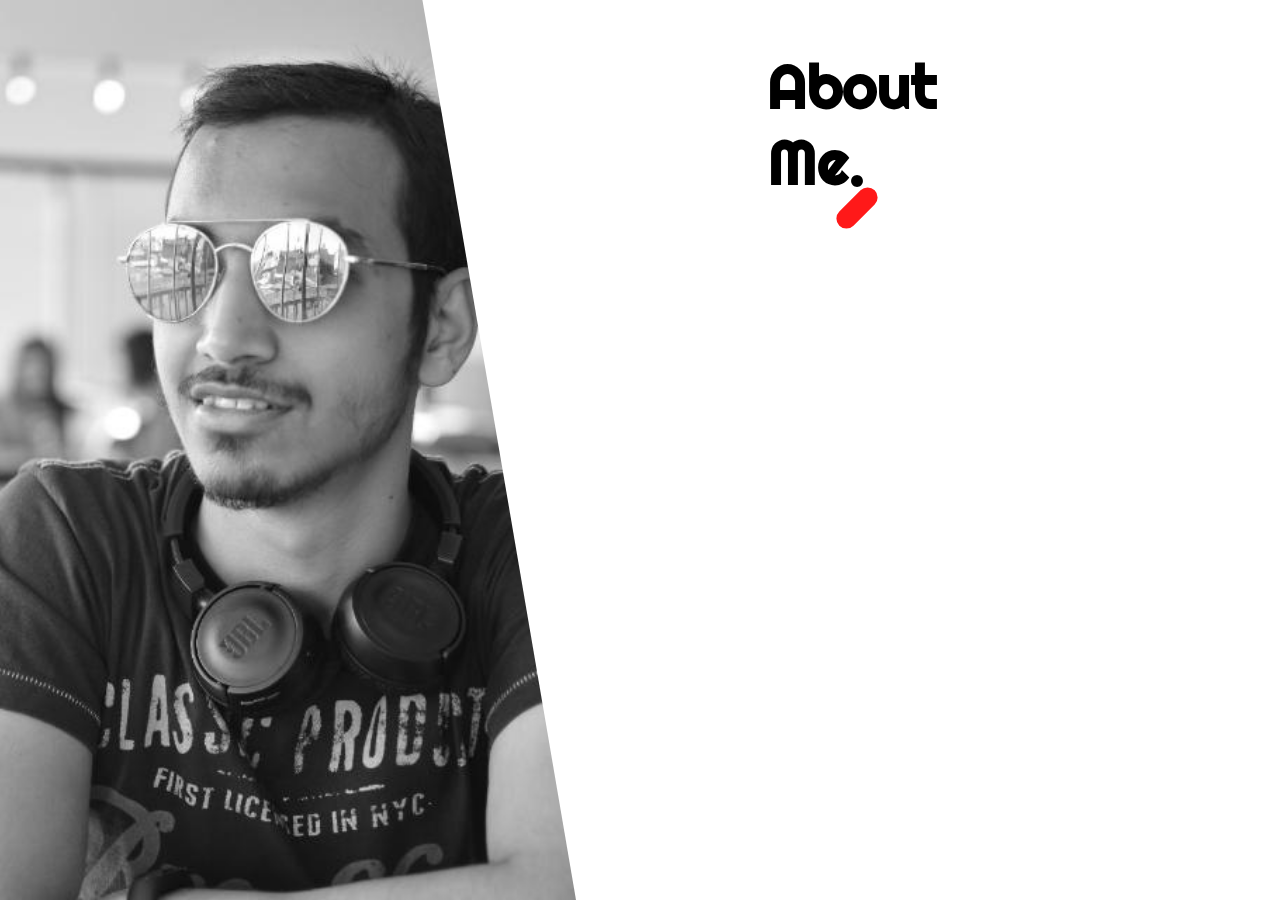
==== about.html @ 8a765a09 "Added About Me Page" ====
<!DOCTYPE html>
<html lang="en">
<head>
    <meta charset="UTF-8">
    <meta http-equiv="X-UA-Compatible" content="IE=edge">
    <meta name="viewport" content="width=device-width, initial-scale=1.0">
    <title>About Me</title>
    <link rel="stylesheet" href="./about.css">
    <link rel="preconnect" href="https://fonts.googleapis.com">
<link rel="preconnect" href="https://fonts.gstatic.com" crossorigin>
<link href="https://fonts.googleapis.com/css2?family=Righteous&display=swap" rel="stylesheet"> 
</head>
<body>
    <h1>About <br>Me.</h1>
    <div class="line"></div>
    <div class="imageContainer"></div>
    <!-- <p>I am Farhan Hasan. A recent Computer Engineering graduate from Bahcesehir University in Istanbul. I have a good grasp at coding, worked on many mobile applications using Flutter and React. I am really passionate about Web Development and want to develop beautiful websites.</p> -->
</body>
</html>
---- about.css ----
h1 {
  font-size: 60px;
  color: black;
  font-family: "Righteous";
  position: absolute;
  left: 60%;
  z-index: 1;
}

.line {
  width: 50px;
  background-color: rgba(255, 0, 0, 0.9);
  height: 20px;
  border-radius: 10px;
  position: absolute;
  top: 22%;
  left: 65%;
  transform: rotate(-45deg);
}

.imageContainer {
  width: 60%;
  height: 100%;
  position: absolute;
  left: -15%;
  top: 0;
  background-size: cover;
  background-image: url("./Profile\ Picture.jpg");
  clip-path: polygon(0 0, 80% 0, 100% 100%, 20% 100%);
}
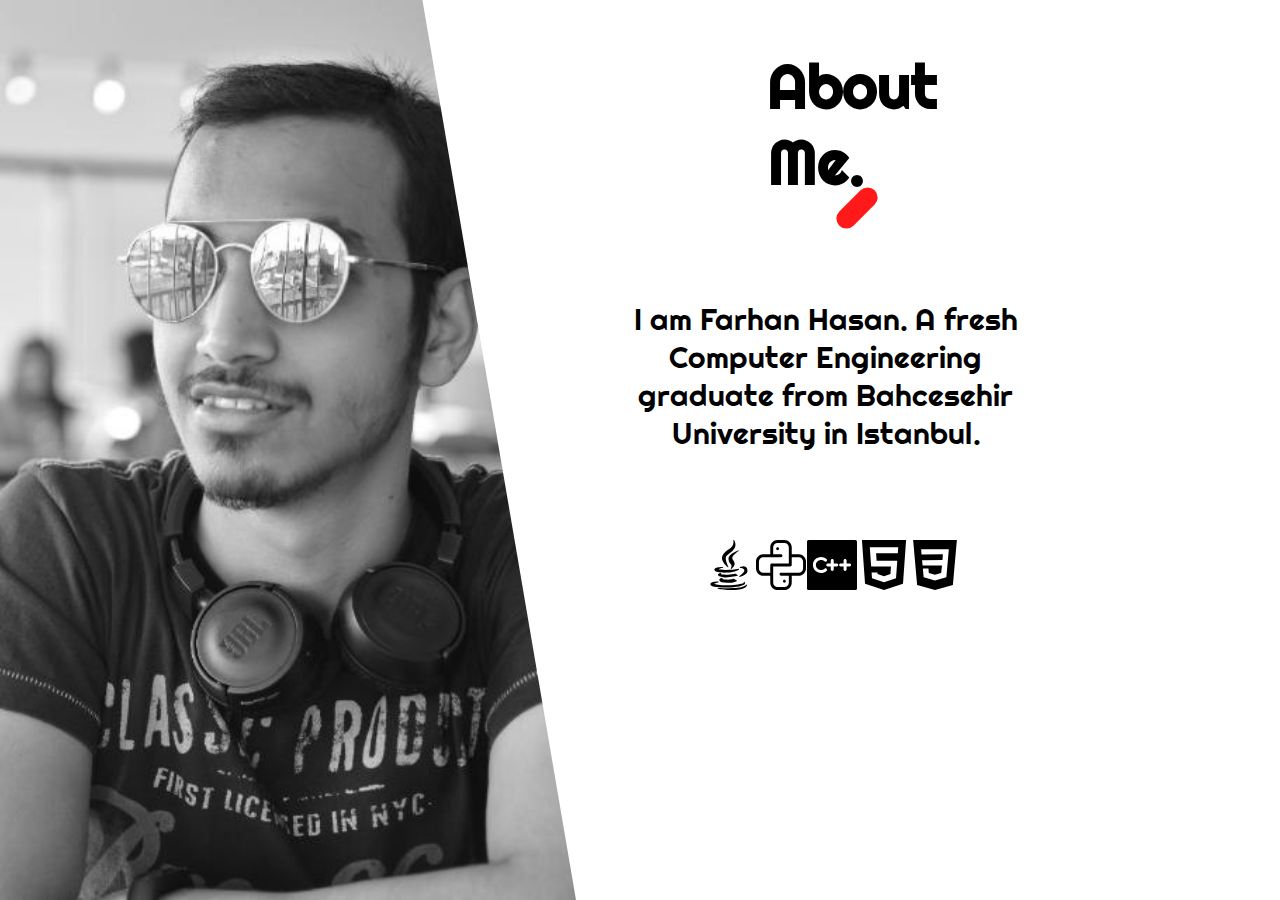
==== commit 5e85b8be: "Added content to about page" ====
--- a/about.html
+++ b/about.html
@@ -14,6 +14,17 @@
     <h1>About <br>Me.</h1>
     <div class="line"></div>
     <div class="imageContainer"></div>
-    <!-- <p>I am Farhan Hasan. A recent Computer Engineering graduate from Bahcesehir University in Istanbul. I have a good grasp at coding, worked on many mobile applications using Flutter and React. I am really passionate about Web Development and want to develop beautiful websites.</p> -->
+    <div class=infoContainer>
+        <p>I am Farhan Hasan. A fresh Computer Engineering graduate from Bahcesehir University in Istanbul.</p>
+    </div>
+
+    <div class="languages">
+        <img class= "java" src="./Icons/java.svg" alt="Java Icon">
+        <img class="python" src="./Icons/python.svg" alt="Python Icon">
+        <img class="CPlusPlus"src="./Icons/c-logo.svg" alt="C Plus Plus Icon">
+        <img class="HTML" src="./Icons/html.svg" alt="HTML Icon">
+        <img class="CSS" src="./Icons/css-3.svg" alt="CSS Icon">
+    </div>
+    
 </body>
 </html>--- a/about.css
+++ b/about.css
@@ -28,3 +28,46 @@
   background-image: url("./Profile\ Picture.jpg");
   clip-path: polygon(0 0, 80% 0, 100% 100%, 20% 100%);
 }
+
+.infoContainer {
+  /* background-color: red; */
+  position: absolute;
+  left: 47%;
+  top: 30%;
+  width: 35%;
+  height: 20%;
+  text-align: center;
+}
+
+p {
+  font-size: 30px;
+  font-family: "Righteous";
+}
+
+.languages {
+  /* color: rgb(10, 10, 10); */
+  position: absolute;
+  left: 55%;
+  top: 60%;
+  width: 20%;
+  border-bottom: 0 solid rgba(255, 0, 0, 0.9);
+  border-bottom-left-radius: 5px;
+  border-bottom-right-radius: 5px;
+  display: flex;
+  justify-content: space-between;
+  align-items: center;
+  transition: 0.1s;
+}
+
+.languages:hover {
+  border-bottom: 5px solid rgba(255, 0, 0, 0.9);
+}
+
+.languages .java,
+.languages .HTML,
+.languages .python,
+.languages .CSS,
+.languages .CPlusPlus {
+  width: 50px;
+  margin-bottom: 15px;
+}
